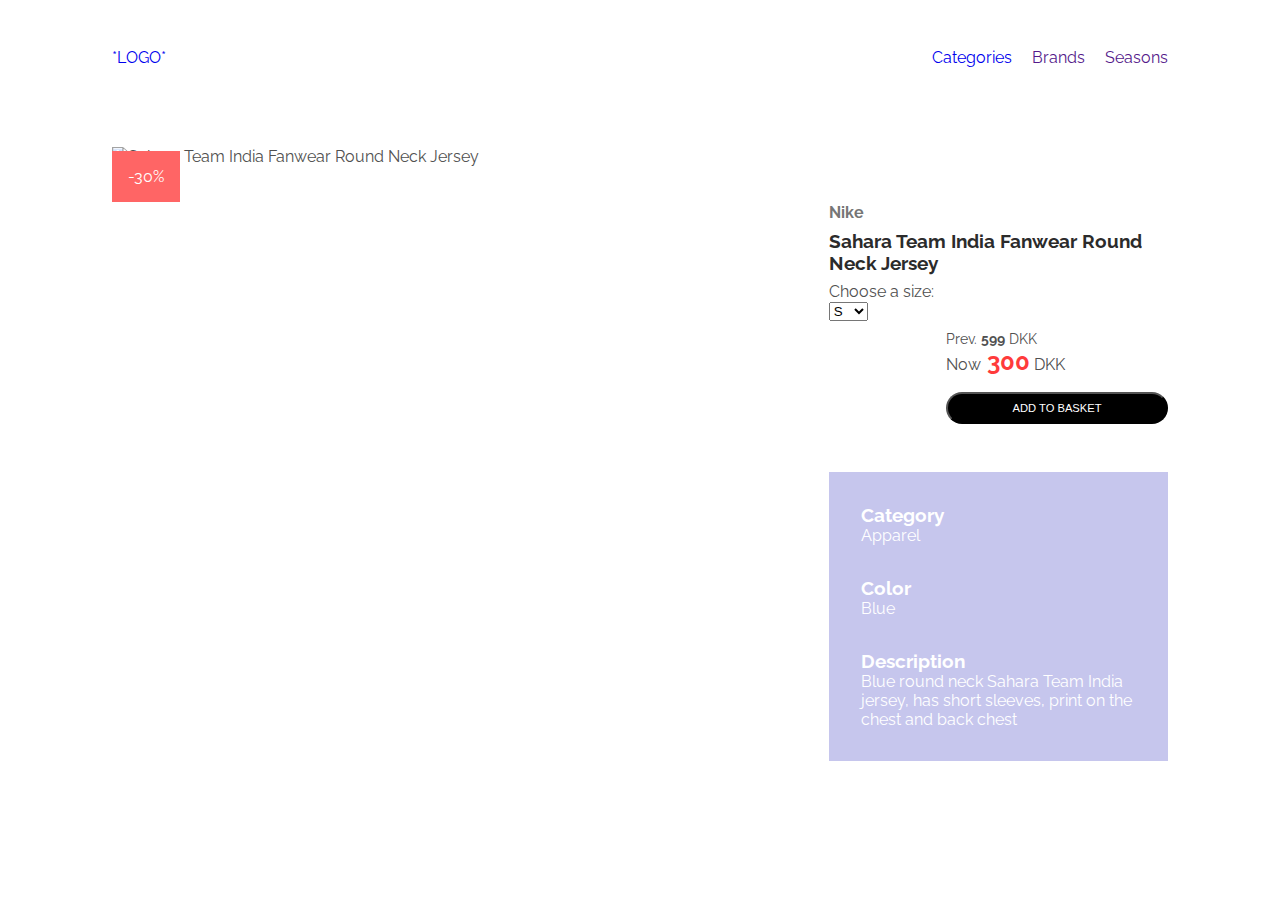
==== product.html @ 0b0175ae "fixed header layout and started mediaquery" ====
<!DOCTYPE html>
<html lang="en">
  <head>
    <meta charset="UTF-8" />
    <meta name="viewport" content="width=device-width, initial-scale=1.0" />
    <title>Product</title>
    <link rel="stylesheet" href="/css/style.css" />
    <link rel="preconnect" href="https://fonts.gstatic.com" />
    <link
      href="https://fonts.googleapis.com/css2?family=Raleway:ital,wght@0,200;0,400;0,600;1,400&display=swap"
      rel="stylesheet"
    />
  </head>
  <body>
    <header class="mainNav">
      <a href="index.html">*LOGO*</a>
      <nav>
        <a href="category.html">Categories</a>
        <a href="">Brands</a>
        <a href="">Seasons</a>
      </nav>
    </header>
    <main>
      <article class="productWrapper onSale">
      <img
        class="imgL"
        src="https://kea-alt-del.dk/t7/images/webp/1000/1163.webp"
        alt="Sahara Team India Fanwear Round Neck Jersey"
      />
      <img
        class="imgS"
        src="https://kea-alt-del.dk/t7/images/webp/640/1163.webp"
        alt="Sahara Team India Fanwear Round Neck Jersey"
      />
      <section class="info">
        <h4 class="brand">Nike</h4>
        <h3 class="item_title">Sahara Team India Fanwear Round Neck Jersey</h3>

        <div class="sizeAndPrice">
          <label
            >Choose a size:
            <select name="size">
              <option>S</option>
              <option>M</option>
              <option>L</option>
              <option>XL</option>
            </select>
          </label>
          <article class="price_area">
            <div class="price">
              <span>Prev.</span>
              <h3>599</h3>
              DKK
            </div>
            <div class="discounted">
              Now<span> <h3>300</h3></span> DKK
            </div>
            <button>ADD TO BASKET</button>
          </article>
          
        </div>
        <article class="extra_info">
          <section class="categoryInfo">
          <h3>Category</h3>
          <p>Apparel</p>
        </section>
        <section class="colorInfo">
          <h3>Color</h3>
          <p>Blue</p>
        </section>
        <section class="descriptionInfo">
          <h3>Description</h3>
          <p>Blue round neck Sahara Team India jersey, has short sleeves, print on the chest and back chest</p>
        </section>
        </article>
      </section>
    </main>
    <footer></footer>
  </body>
</html>
---- css/style.css ----
* {
  box-sizing: border-box;
  margin: 0;
  padding: 0;
}

body {
  margin: 3rem 7rem;
  font-family: "Raleway", Arial, sans-serif;
  font-weight: normal;
  color: #505050;
}

.mainNav {
  display: flex;
  flex-direction: row;
  justify-content: flex-end;
  align-items: center;
  /* margin: 2rem; */
}

nav a {
  padding-left: 1rem;
}

a {
  text-decoration: none;
}

.mainNav :first-child {
  margin-right: auto;
  align-self: flex-start;
}

img {
  display: block;
  max-width: 100%;
  height: auto;
}

main {
  margin: 5rem 0;
}

.heading {
  text-align: left;
  margin: 2rem 0;
  /* font-size: 1.5rem; */
  font-weight: normal;
}

@media screen and (max-width: 700px) {
  body {
    margin: 2rem 3rem;
  }
}

/* Category */

.categoryList {
  display: grid;
  grid-template-columns: repeat(auto-fill, minmax(10rem, 20rem));
  grid-gap: 2.5rem;
}

.categoryItem {
  display: flex;
  width: 20rem;
  height: 10rem;
  align-items: center;
  justify-content: center;
  color: white;
  font-size: 1.2rem;
}

.categoryItem a:link {
  color: white;
}

.categoryItem a:hover {
  color: white;
}

.categoryItem a:visited {
  color: white;
}

#accessoriesBox {
  background-color: #85cbd1;
}

#apparelBox {
  background-color: #838cdb;
}

#footwearBox {
  background-color: #cca2f0;
}

#freeItemsBox {
  background-color: #9c77b7;
}

#personalCareBox {
  background-color: #4b4bd5;
}

#sportingGoodsBox {
  background-color: #c045d6;
}

/* Productlist */

.productList {
  display: grid;
  grid-template-columns: repeat(auto-fill, minmax(10rem, 20rem));
  grid-template-rows: 1fr;
  column-gap: 2.4rem;
  row-gap: 3rem;
}

.smallProduct {
  display: flex;
  flex-direction: column;
}

.smallProduct > * {
  padding-top: 0.3rem;
}

.smallProduct > .price-area {
  margin-top: auto;
  justify-self: flex-end;
}

.price_area h3 {
  display: inline;
  font-weight: bold;
  font-size: 1.5rem;
}

.smallProduct a {
  align-self: flex-end;
  padding: 1rem;
  background-color: #aeaee0;
  color: white;
  box-shadow: 0.2rem 0.2rem 0.2rem rgba(0, 0, 0, 0.5);
}

.smallProduct a:hover {
  transform: scale(1.08);
}

.brand {
  color: #767676;
}

.item_title {
  color: #2b2b2b;
}

article.soldOut::before {
  content: "SOLD OUT";
  position: absolute;
  background-color: #bcbcbc;
  color: white;
  padding: 1rem;
  transform: translateY(5px);
}

article.soldOut img {
  opacity: 0.5;
}

article.onSale::before {
  content: "-30%";
  position: absolute;
  background-color: #ff6565;
  color: white;
  padding: 1rem;
  transform: translateY(4px);
}

article.onSale .discounted span {
  color: #ff3b3b;
  font-weight: bold;
  font-size: 1.5rem;
}

.price_area .price span {
  display: none;
}

.discounted {
  display: none;
}

article.onSale .price span {
  display: inline;
}

article.onSale .price {
  font-size: 0.9rem;
}

article.onSale .price > h3 {
  font-size: 0.9rem;
}

article.onSale .discounted {
  display: inline;
}

/* product */

.productWrapper {
  display: grid;
  grid-template-columns: 2fr 1fr;
  grid-gap: 2.4rem;
}

.imgL {
  grid-column: 1 / 2;
}

.imgS {
  display: none;
}

.info {
  grid-column: 2 / 3;
  display: flex;
  flex-direction: column;
  margin-top: 3rem;
}

.info > * {
  margin-top: 0.5rem;
}

.sizeAndPrice {
  display: flex;
  flex-direction: row;
  justify-content: space-between;
}

.info .price_area {
  margin-top: 3rem;
  justify-self: flex-end;
}

.productWrapper button {
  background-color: black;
  color: white;
  margin-top: 1rem;
  width: 100%;
  border-radius: 1rem;
  padding: 0.5rem 2rem;
  font-size: 0.7rem;
}

.extra_info {
  margin-top: 3rem;
  background-color: #c6c6ed;
  color: white;
}

.extra_info > * {
  margin: 2rem;
}
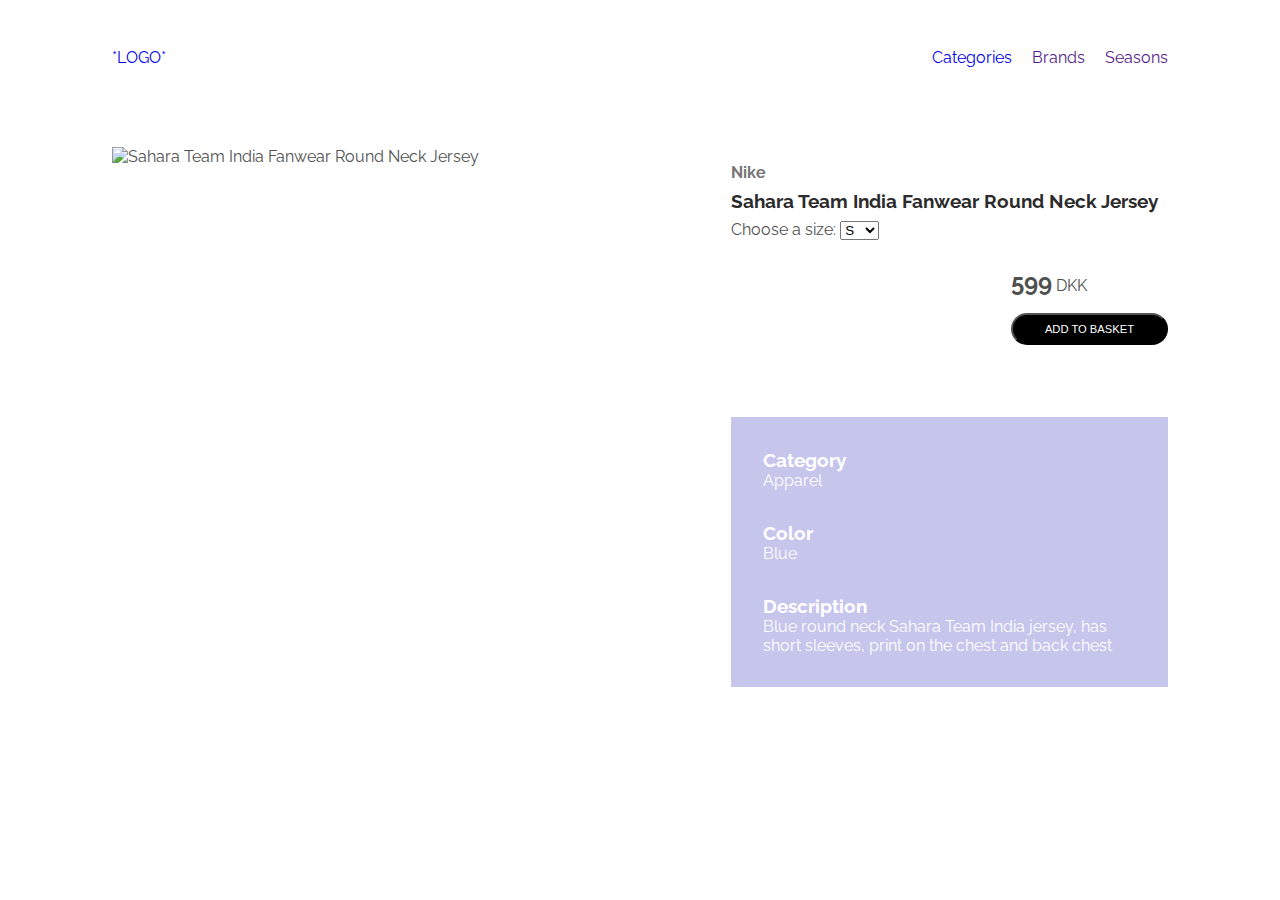
==== commit a0abbfe3: "Added data from json" ====
--- a/product.html
+++ b/product.html
@@ -21,7 +21,7 @@
       </nav>
     </header>
     <main>
-      <article class="productWrapper onSale">
+      <article class="productWrapper">
       <img
         class="imgL"
         src="https://kea-alt-del.dk/t7/images/webp/1000/1163.webp"
@@ -76,5 +76,6 @@
       </section>
     </main>
     <footer></footer>
+    <script src="/js/product.js"></script>
   </body>
 </html>
--- a/css/style.css
+++ b/css/style.css
@@ -51,7 +51,20 @@
 
 @media screen and (max-width: 700px) {
   body {
-    margin: 2rem 3rem;
+    margin: 3rem 4rem;
+  }
+
+  .mainNav {
+    flex-direction: column;
+    align-items: flex-start;
+  }
+
+  nav a {
+    padding: 0 1rem 0 0;
+  }
+
+  nav {
+    margin-top: 0.5rem;
   }
 }
 
@@ -116,7 +129,7 @@
   grid-template-columns: repeat(auto-fill, minmax(10rem, 20rem));
   grid-template-rows: 1fr;
   column-gap: 2.4rem;
-  row-gap: 3rem;
+  row-gap: 3.4rem;
 }
 
 .smallProduct {
@@ -124,13 +137,8 @@
   flex-direction: column;
 }
 
-.smallProduct > * {
+.smallProduct * {
   padding-top: 0.3rem;
-}
-
-.smallProduct > .price-area {
-  margin-top: auto;
-  justify-self: flex-end;
 }
 
 .price_area h3 {
@@ -139,12 +147,20 @@
   font-size: 1.5rem;
 }
 
+.price_area {
+  margin-bottom: 1.5rem;
+}
+
 .smallProduct a {
-  align-self: flex-end;
-  padding: 1rem;
+  /* align-self: flex-end; */
+  width: 7rem;
+  height: auto;
+  margin-top: auto;
+  padding: 0.5rem;
   background-color: #aeaee0;
   color: white;
   box-shadow: 0.2rem 0.2rem 0.2rem rgba(0, 0, 0, 0.5);
+  text-align: center;
 }
 
 .smallProduct a:hover {
@@ -165,20 +181,21 @@
   background-color: #bcbcbc;
   color: white;
   padding: 1rem;
-  transform: translateY(5px);
+  transform: translate(0, 5px);
+  z-index: 1;
 }
 
 article.soldOut img {
-  opacity: 0.5;
-}
-
-article.onSale::before {
+  opacity: 0.4;
+}
+
+article.onSale::after {
   content: "-30%";
   position: absolute;
   background-color: #ff6565;
   color: white;
   padding: 1rem;
-  transform: translateY(4px);
+  transform: translate(0, 5px);
 }
 
 article.onSale .discounted span {
@@ -215,7 +232,7 @@
 
 .productWrapper {
   display: grid;
-  grid-template-columns: 2fr 1fr;
+  grid-template-columns: 55% 1fr;
   grid-gap: 2.4rem;
 }
 
@@ -231,11 +248,15 @@
   grid-column: 2 / 3;
   display: flex;
   flex-direction: column;
-  margin-top: 3rem;
+  margin-top: 0.5rem;
 }
 
 .info > * {
   margin-top: 0.5rem;
+}
+
+.info p {
+  font-size: 1rem;
 }
 
 .sizeAndPrice {
@@ -268,3 +289,19 @@
 .extra_info > * {
   margin: 2rem;
 }
+
+@media screen and (max-width: 1100px) {
+  .info p {
+    font-size: 0.8rem;
+  }
+
+  .imgL {
+    grid-column: 1/-1;
+  }
+
+  .info {
+    grid-area: 2 / 1 / 3 / -1;
+    max-width: 500px;
+    justify-self: center;
+  }
+}
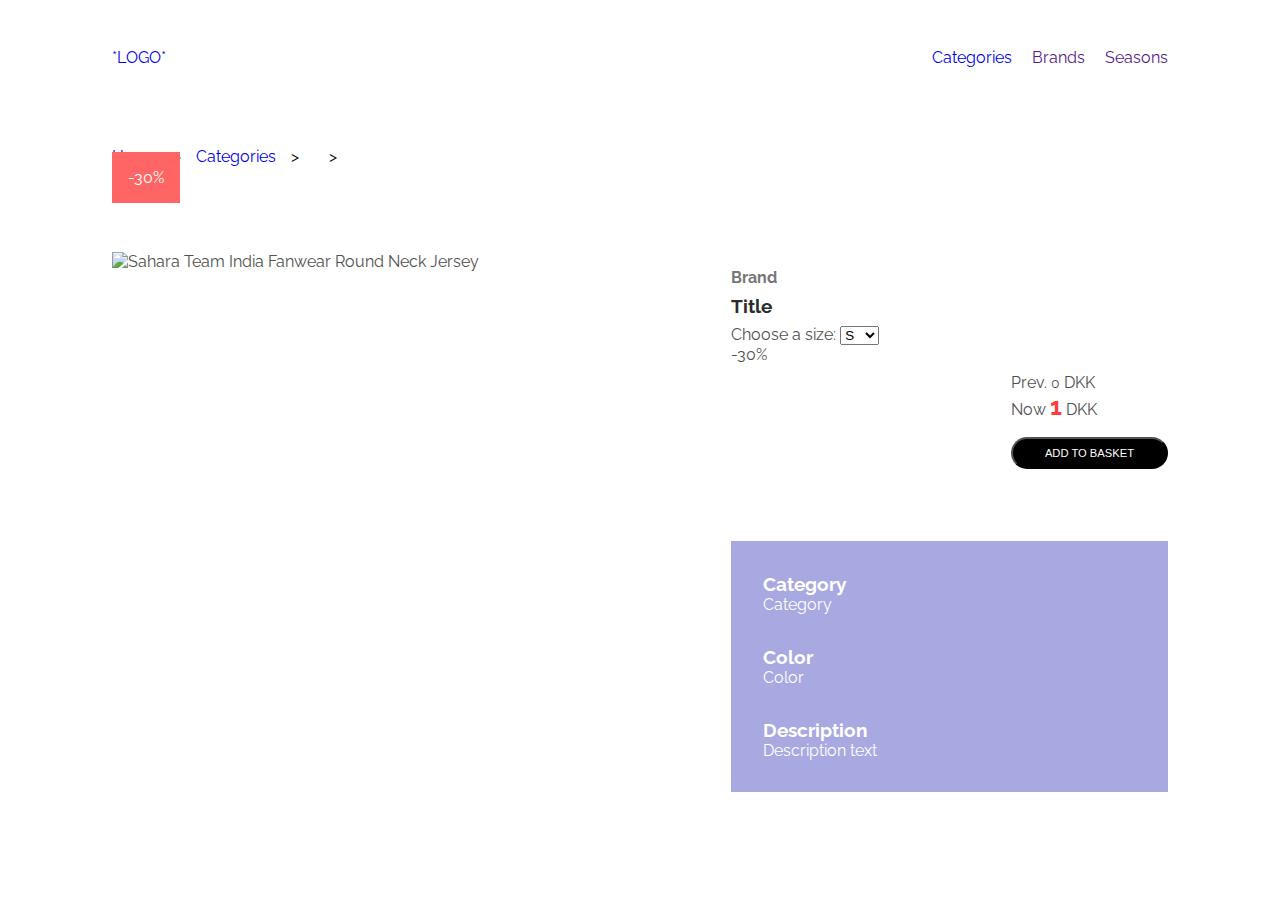
==== commit a22a70cc: "Changed html and css of .price-area" ====
--- a/product.html
+++ b/product.html
@@ -21,7 +21,13 @@
       </nav>
     </header>
     <main>
-      <article class="productWrapper">
+      <article class="productWrapper onSale">
+        <ul class="breadcrumb">
+          <li><a href="index.html">Home</a></li>
+          <li><a href="category.html">Categories</a></li>
+          <li><a class="category" href="productlist.html"></a></li>
+          <li class="item_title"></li>
+        </ul>
       <img
         class="imgL"
         src="https://kea-alt-del.dk/t7/images/webp/1000/1163.webp"
@@ -33,11 +39,11 @@
         alt="Sahara Team India Fanwear Round Neck Jersey"
       />
       <section class="info">
-        <h4 class="brand">Nike</h4>
-        <h3 class="item_title">Sahara Team India Fanwear Round Neck Jersey</h3>
-
+        <h4 class="brand">Brand</h4>
+        <h3 class="item_title">Title</h3>
         <div class="sizeAndPrice">
-          <label
+          <div class="sizeAndDiscount">
+            <label
             >Choose a size:
             <select name="size">
               <option>S</option>
@@ -45,34 +51,38 @@
               <option>L</option>
               <option>XL</option>
             </select>
-          </label>
-          <article class="price_area">
-            <div class="price">
+            </label>
+            <div class="discount">-30%</div>
+          </div>
+          <div class="price_area">
+            <p>
               <span>Prev.</span>
-              <h3>599</h3>
+              <span class="price">0</span>
               DKK
+            </p>
+            <div class="discounted">
+              <p>
+              Now <span>1</span> DKK
+              
+              </p>
             </div>
-            <div class="discounted">
-              Now<span> <h3>300</h3></span> DKK
-            </div>
-            <button>ADD TO BASKET</button>
-          </article>
-          
-        </div>
+          <button>ADD TO BASKET</button>
+          </div>
+          </div>
         <article class="extra_info">
           <section class="categoryInfo">
-          <h3>Category</h3>
-          <p>Apparel</p>
-        </section>
-        <section class="colorInfo">
-          <h3>Color</h3>
-          <p>Blue</p>
-        </section>
-        <section class="descriptionInfo">
-          <h3>Description</h3>
-          <p>Blue round neck Sahara Team India jersey, has short sleeves, print on the chest and back chest</p>
-        </section>
-        </article>
+            <h3>Category</h3>
+            <p class="category">Category</p>
+          </section>
+          <section class="colorInfo">
+            <h3>Color</h3>
+            <p>Color</p>
+          </section>
+          <section class="descriptionInfo">
+            <h3>Description</h3>
+            <p>Description text</p>
+          </section>
+          </article>
       </section>
     </main>
     <footer></footer>
--- a/css/style.css
+++ b/css/style.css
@@ -48,6 +48,23 @@
   /* font-size: 1.5rem; */
   font-weight: normal;
 }
+/* breadcrumb nav */
+ul.breadcrumb {
+  display: flex;
+  list-style: none;
+  margin-bottom: 3rem;
+  flex-wrap: wrap;
+}
+
+ul.breadcrumb li + li:before {
+  padding-right: 15px;
+  color: black;
+  content: ">";
+}
+
+ul.breadcrumb li {
+  padding-right: 15px;
+}
 
 @media screen and (max-width: 700px) {
   body {
@@ -65,6 +82,14 @@
 
   nav {
     margin-top: 0.5rem;
+  }
+
+  main {
+    margin-top: 2rem;
+  }
+
+  ul.breadcrumb {
+    font-size: 0.9rem;
   }
 }
 
@@ -282,7 +307,7 @@
 
 .extra_info {
   margin-top: 3rem;
-  background-color: #c6c6ed;
+  background-color: #a9a9e2;
   color: white;
 }
 
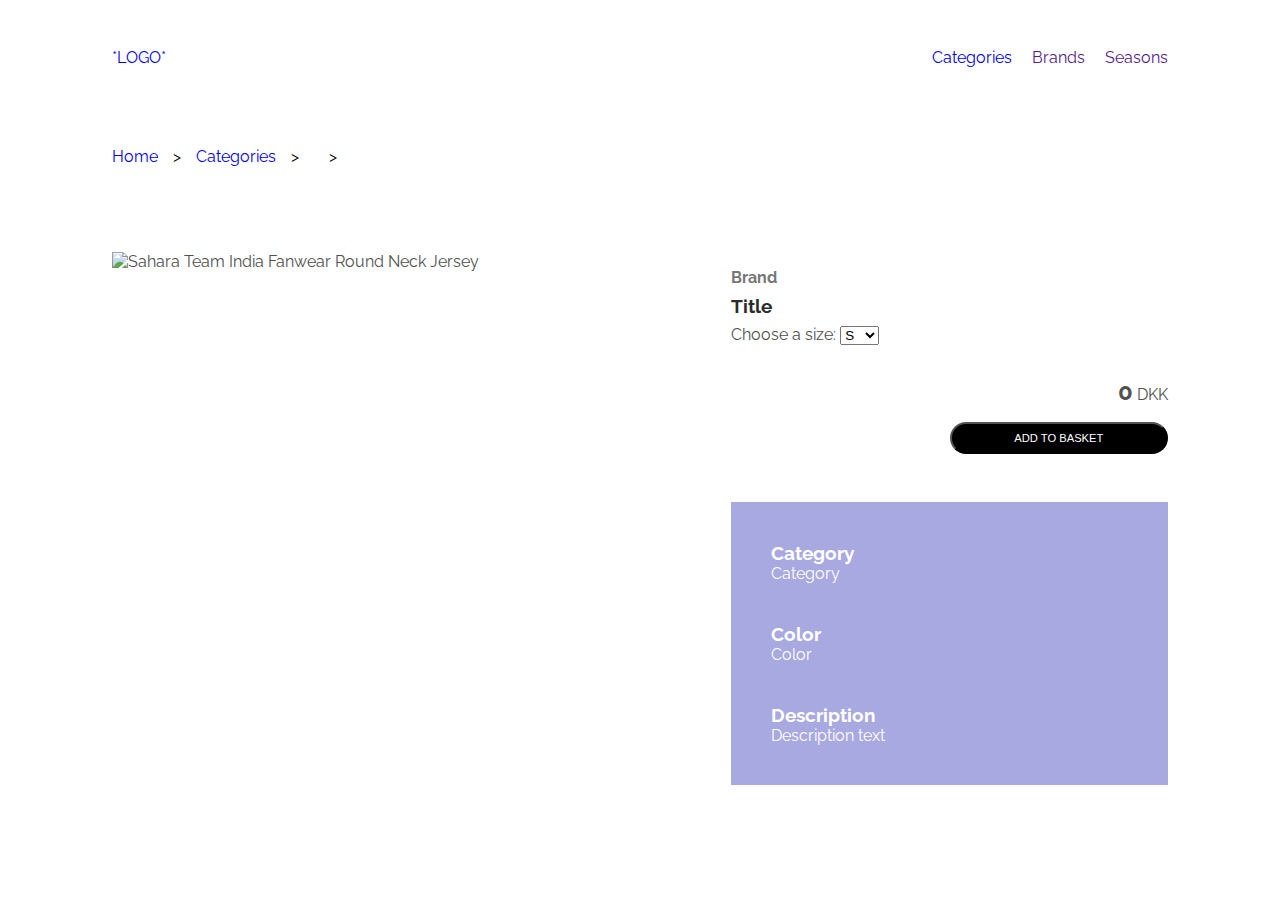
==== commit f4cbbed8: "Merge branch 'Fix_broken_Product_page_layout'" ====
--- a/product.html
+++ b/product.html
@@ -21,7 +21,7 @@
       </nav>
     </header>
     <main>
-      <article class="productWrapper onSale">
+      <article class="productWrapper">
         <ul class="breadcrumb">
           <li><a href="index.html">Home</a></li>
           <li><a href="category.html">Categories</a></li>
@@ -42,7 +42,6 @@
         <h4 class="brand">Brand</h4>
         <h3 class="item_title">Title</h3>
         <div class="sizeAndPrice">
-          <div class="sizeAndDiscount">
             <label
             >Choose a size:
             <select name="size">
@@ -52,22 +51,26 @@
               <option>XL</option>
             </select>
             </label>
-            <div class="discount">-30%</div>
+            <div class="discountAndPrice">
+              <div class="discount">-30%
+            
+              </div>
+            <div class="price_area">
+              <p>
+                <span>Prev.</span>
+                <span class="price">0</span>
+                DKK
+              </p>
+              <div class="discounted">
+                <p>
+                Now <span>1</span> DKK
+                </p>
+              </div>
+              
+            </div>
+
           </div>
-          <div class="price_area">
-            <p>
-              <span>Prev.</span>
-              <span class="price">0</span>
-              DKK
-            </p>
-            <div class="discounted">
-              <p>
-              Now <span>1</span> DKK
-              
-              </p>
-            </div>
           <button>ADD TO BASKET</button>
-          </div>
           </div>
         <article class="extra_info">
           <section class="categoryInfo">
--- a/css/style.css
+++ b/css/style.css
@@ -153,8 +153,7 @@
   display: grid;
   grid-template-columns: repeat(auto-fill, minmax(10rem, 20rem));
   grid-template-rows: 1fr;
-  column-gap: 2.4rem;
-  row-gap: 3.4rem;
+  grid-gap: 3.4rem 2.4rem;
 }
 
 .smallProduct {
@@ -214,13 +213,17 @@
   opacity: 0.4;
 }
 
-article.onSale::after {
-  content: "-30%";
-  position: absolute;
+.discount {
   background-color: #ff6565;
   color: white;
-  padding: 1rem;
-  transform: translate(0, 5px);
+  padding: 0.5rem;
+  align-self: center;
+  /* margin-right: 4rem; */
+}
+
+.price {
+  font-weight: bold;
+  font-size: 1.5rem;
 }
 
 article.onSale .discounted span {
@@ -229,7 +232,7 @@
   font-size: 1.5rem;
 }
 
-.price_area .price span {
+.price_area p :first-child {
   display: none;
 }
 
@@ -237,20 +240,23 @@
   display: none;
 }
 
-article.onSale .price span {
+article.onSale .price_area p :first-child {
   display: inline;
+}
+
+article.onSale .price_area > :first-child {
+  font-size: 0.9rem;
+  opacity: 70%;
 }
 
 article.onSale .price {
   font-size: 0.9rem;
-}
-
-article.onSale .price > h3 {
-  font-size: 0.9rem;
+  font-weight: normal;
 }
 
 article.onSale .discounted {
-  display: inline;
+  display: flex;
+  justify-content: space-between;
 }
 
 /* product */
@@ -286,23 +292,49 @@
 
 .sizeAndPrice {
   display: flex;
+  flex-direction: column;
+}
+
+.info .price_area {
+  margin: 0;
+  justify-content: flex-end;
+}
+
+.info .discount {
+  display: none;
+}
+
+article.onSale .info .discount {
+  display: block;
+  align-self: center;
+  padding: 0.8rem;
+}
+
+.info .discountAndPrice {
+  display: flex;
   flex-direction: row;
+  justify-content: end;
+  margin-top: 2rem;
+}
+
+article.onSale .info .discountAndPrice {
   justify-content: space-between;
 }
 
-.info .price_area {
-  margin-top: 3rem;
-  justify-self: flex-end;
-}
-
-.productWrapper button {
+article.onSale .info .discounted {
+  justify-content: end;
+}
+
+.info button {
   background-color: black;
   color: white;
   margin-top: 1rem;
-  width: 100%;
+  width: 50%;
   border-radius: 1rem;
   padding: 0.5rem 2rem;
   font-size: 0.7rem;
+  text-align: center;
+  align-self: flex-end;
 }
 
 .extra_info {
@@ -312,20 +344,22 @@
 }
 
 .extra_info > * {
-  margin: 2rem;
+  margin: 2.5rem;
 }
 
 @media screen and (max-width: 1100px) {
   .info p {
     font-size: 0.8rem;
   }
-
+  .breadcrumb {
+    grid-column: 1/-1;
+  }
   .imgL {
-    grid-column: 1/-1;
+    grid-area: 2 / 1 / 3 /-1;
   }
 
   .info {
-    grid-area: 2 / 1 / 3 / -1;
+    grid-area: 3 / 1 / 4 / -1;
     max-width: 500px;
     justify-self: center;
   }
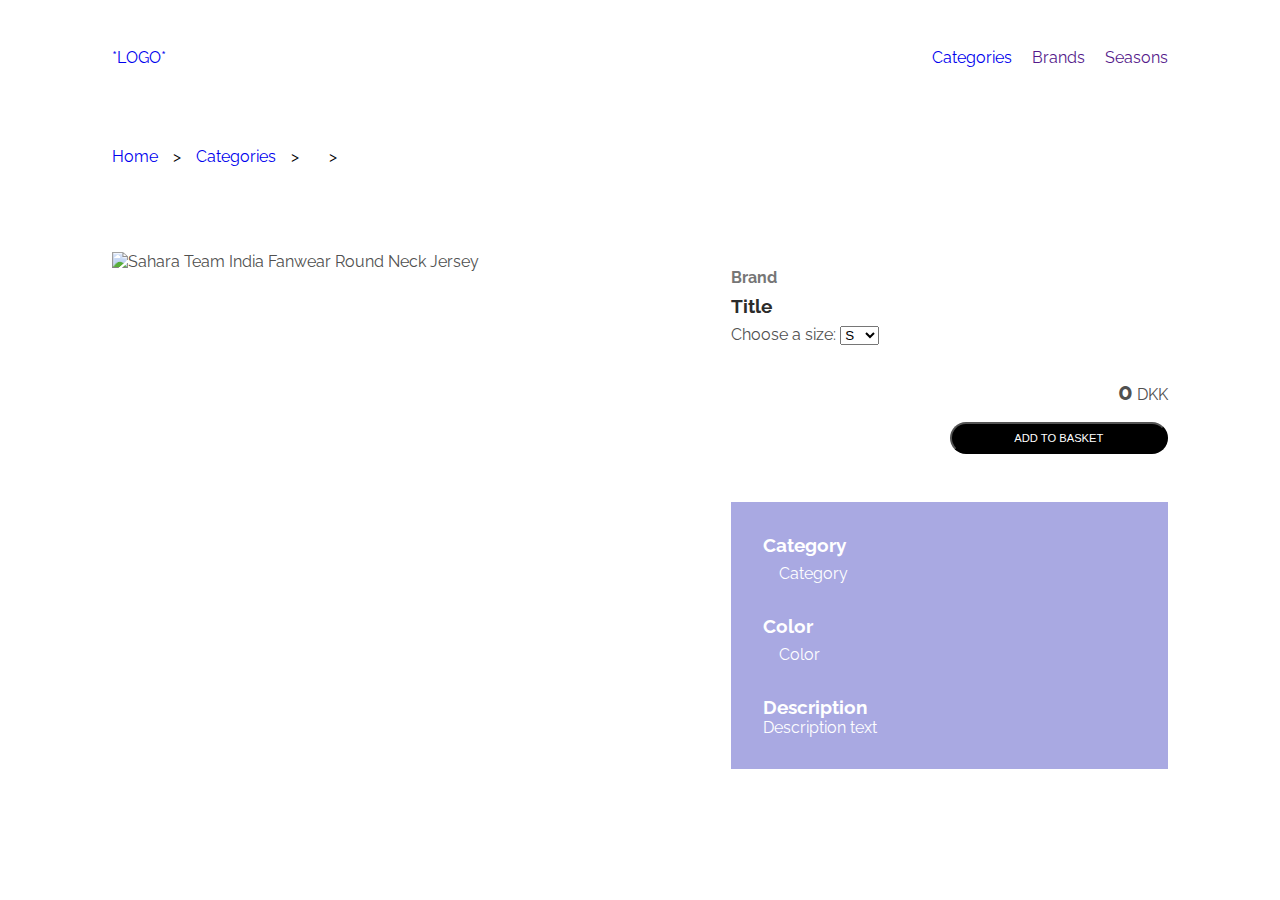
==== commit e311151b: "Product - Fixed layout of .extra_info" ====
--- a/product.html
+++ b/product.html
@@ -83,7 +83,7 @@
           </section>
           <section class="descriptionInfo">
             <h3>Description</h3>
-            <p>Description text</p>
+            <div class="descriptionText">Description text</div>
           </section>
           </article>
       </section>
--- a/css/style.css
+++ b/css/style.css
@@ -344,7 +344,11 @@
 }
 
 .extra_info > * {
-  margin: 2.5rem;
+  margin: 2rem;
+}
+
+.extra_info p {
+  margin: 0.5rem 0 0 1rem;
 }
 
 @media screen and (max-width: 1100px) {
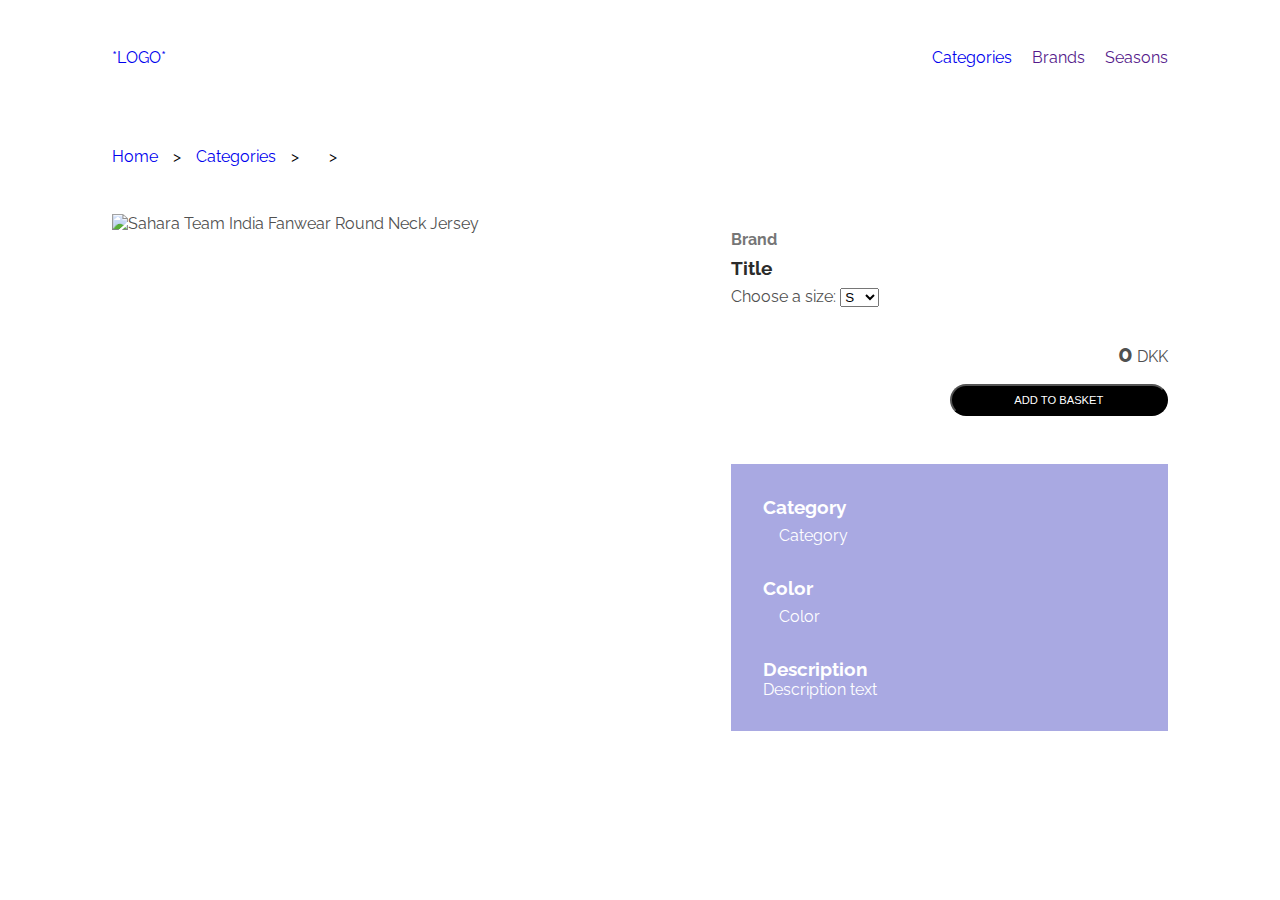
==== commit 88975a42: "Validated HTML (warning: lacks headings)" ====
--- a/product.html
+++ b/product.html
@@ -21,72 +21,67 @@
       </nav>
     </header>
     <main>
+      <ul class="breadcrumb">
+        <li><a href="index.html">Home</a></li>
+        <li><a href="category.html">Categories</a></li>
+        <li><a class="category" href="productlist.html"></a></li>
+        <li class="item_title"></li>
+      </ul>
       <article class="productWrapper">
-        <ul class="breadcrumb">
-          <li><a href="index.html">Home</a></li>
-          <li><a href="category.html">Categories</a></li>
-          <li><a class="category" href="productlist.html"></a></li>
-          <li class="item_title"></li>
-        </ul>
-      <img
-        class="imgL"
-        src="https://kea-alt-del.dk/t7/images/webp/1000/1163.webp"
-        alt="Sahara Team India Fanwear Round Neck Jersey"
-      />
-      <img
-        class="imgS"
-        src="https://kea-alt-del.dk/t7/images/webp/640/1163.webp"
-        alt="Sahara Team India Fanwear Round Neck Jersey"
-      />
-      <section class="info">
-        <h4 class="brand">Brand</h4>
-        <h3 class="item_title">Title</h3>
-        <div class="sizeAndPrice">
+        <img
+          class="imgL"
+          src="https://kea-alt-del.dk/t7/images/webp/1000/1163.webp"
+          alt="Sahara Team India Fanwear Round Neck Jersey"
+        />
+        <img
+          class="imgS"
+          src="https://kea-alt-del.dk/t7/images/webp/640/1163.webp"
+          alt="Sahara Team India Fanwear Round Neck Jersey"
+        />
+        <section class="info">
+          <h4 class="brand">Brand</h4>
+          <h3 class="item_title">Title</h3>
+          <div class="sizeAndPrice">
             <label
-            >Choose a size:
-            <select name="size">
-              <option>S</option>
-              <option>M</option>
-              <option>L</option>
-              <option>XL</option>
-            </select>
+              >Choose a size:
+              <select name="size">
+                <option>S</option>
+                <option>M</option>
+                <option>L</option>
+                <option>XL</option>
+              </select>
             </label>
             <div class="discountAndPrice">
-              <div class="discount">-30%
-            
+              <div class="discount">-30%</div>
+              <div class="price_area">
+                <p>
+                  <span>Prev.</span>
+                  <span class="price">0</span>
+                  DKK
+                </p>
+                <div class="discounted">
+                  <p>Now <span>1</span> DKK</p>
+                </div>
               </div>
-            <div class="price_area">
-              <p>
-                <span>Prev.</span>
-                <span class="price">0</span>
-                DKK
-              </p>
-              <div class="discounted">
-                <p>
-                Now <span>1</span> DKK
-                </p>
-              </div>
-              
             </div>
-
+            <button>ADD TO BASKET</button>
           </div>
-          <button>ADD TO BASKET</button>
-          </div>
-        <article class="extra_info">
-          <section class="categoryInfo">
-            <h3>Category</h3>
-            <p class="category">Category</p>
-          </section>
-          <section class="colorInfo">
-            <h3>Color</h3>
-            <p>Color</p>
-          </section>
-          <section class="descriptionInfo">
-            <h3>Description</h3>
-            <div class="descriptionText">Description text</div>
-          </section>
+          <article class="extra_info">
+            <section class="categoryInfo">
+              <h3>Category</h3>
+              <p class="category">Category</p>
+            </section>
+            <section class="colorInfo">
+              <h3>Color</h3>
+              <p>Color</p>
+            </section>
+            <section class="descriptionInfo">
+              <h3>Description</h3>
+              <div class="descriptionText">Description text</div>
+            </section>
           </article>
-      </section>
+        </section>
+      </article>
     </main>
     <footer></footer>
     <script src="/js/product.js"></script>
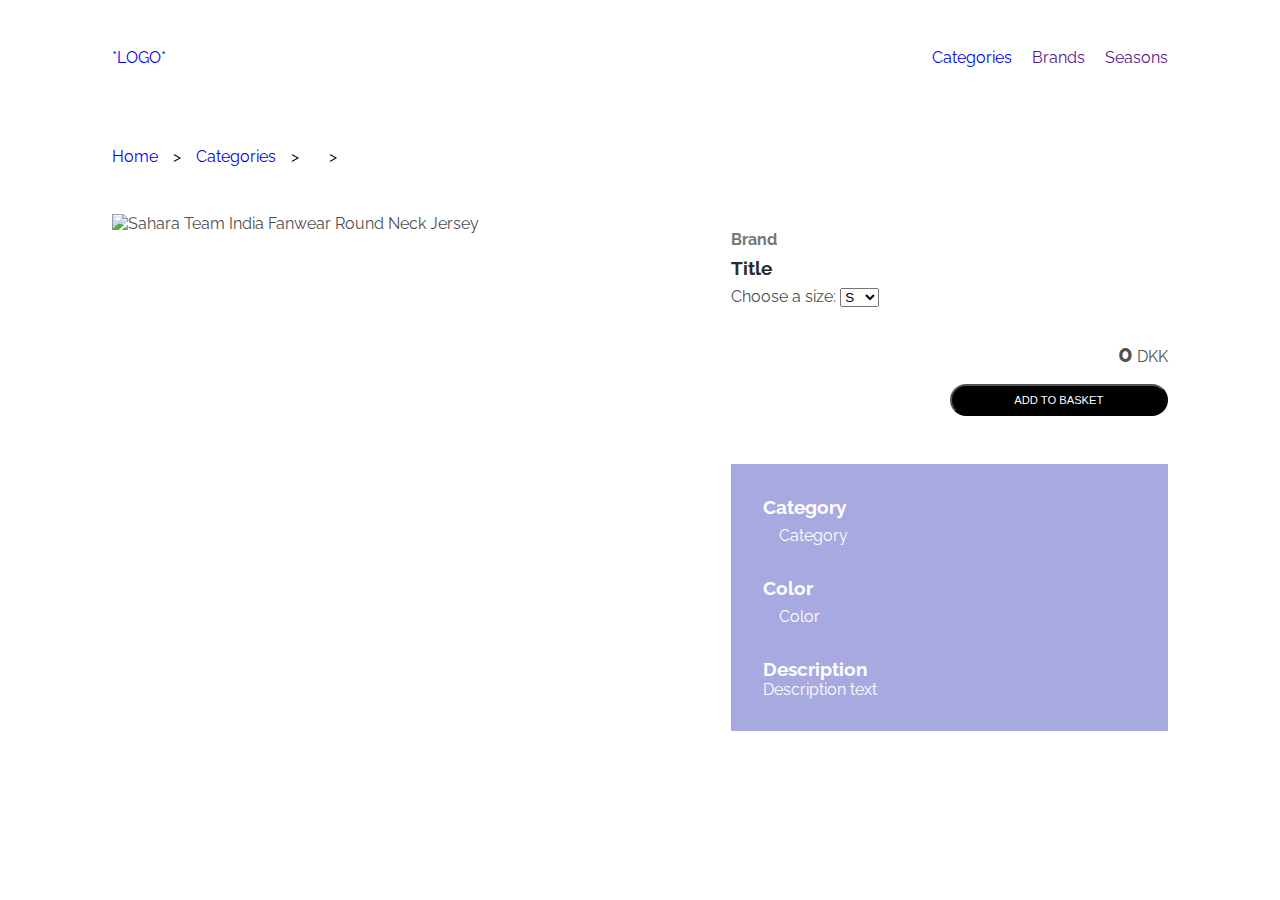
==== commit e91741bf: "deleted the rest of "/"" ====
--- a/product.html
+++ b/product.html
@@ -4,7 +4,7 @@
     <meta charset="UTF-8" />
     <meta name="viewport" content="width=device-width, initial-scale=1.0" />
     <title>Product</title>
-    <link rel="stylesheet" href="/css/style.css" />
+    <link rel="stylesheet" href="css/style.css" />
     <link rel="preconnect" href="https://fonts.gstatic.com" />
     <link
       href="https://fonts.googleapis.com/css2?family=Raleway:ital,wght@0,200;0,400;0,600;1,400&display=swap"
@@ -84,6 +84,6 @@
       </article>
     </main>
     <footer></footer>
-    <script src="/js/product.js"></script>
+    <script src="js/product.js"></script>
   </body>
 </html>
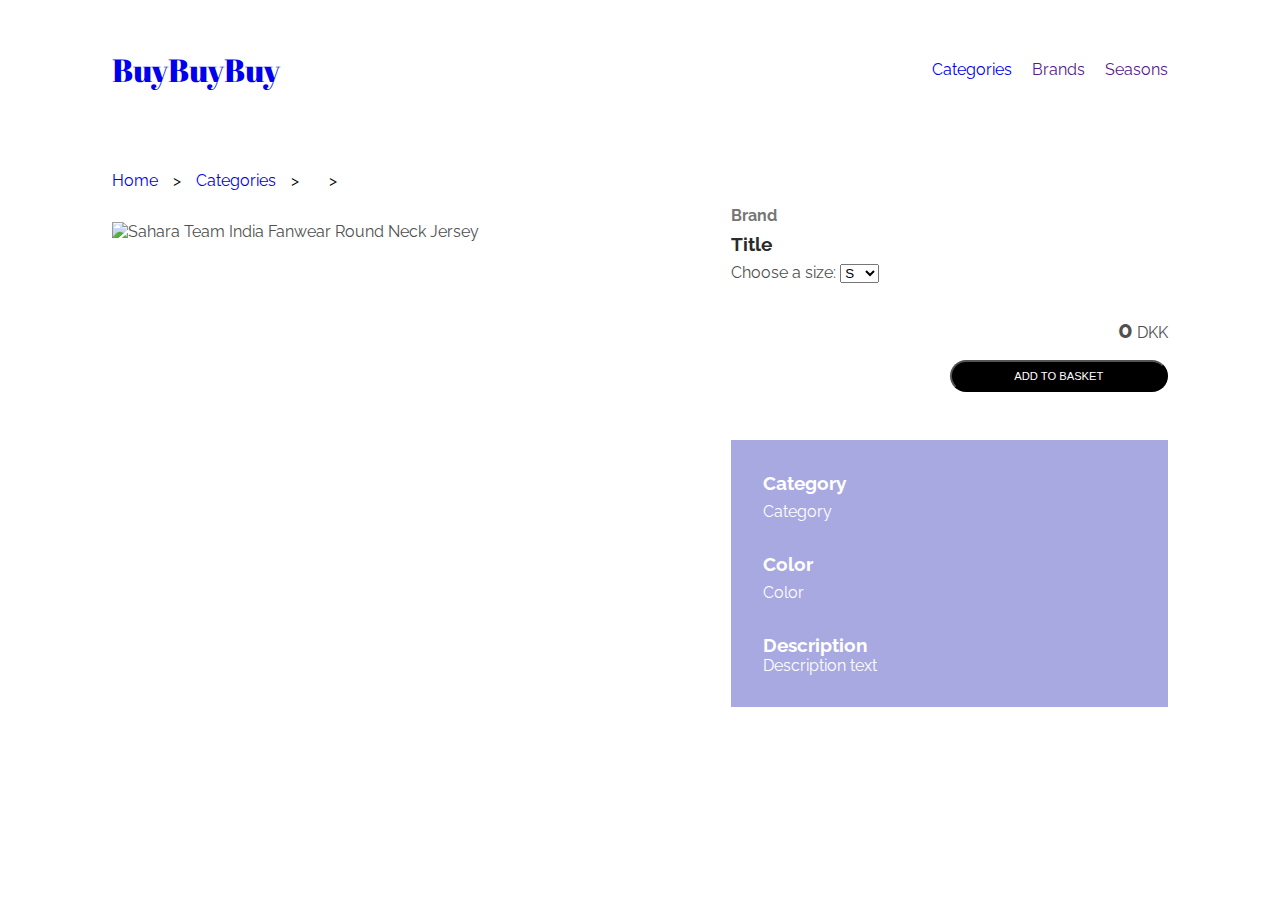
==== commit e0ad28d4: "Changed logo" ====
--- a/product.html
+++ b/product.html
@@ -4,16 +4,21 @@
     <meta charset="UTF-8" />
     <meta name="viewport" content="width=device-width, initial-scale=1.0" />
     <title>Product</title>
-    <link rel="stylesheet" href="css/style.css" />
+    <link rel="stylesheet" href="/css/style.css" />
     <link rel="preconnect" href="https://fonts.gstatic.com" />
     <link
       href="https://fonts.googleapis.com/css2?family=Raleway:ital,wght@0,200;0,400;0,600;1,400&display=swap"
       rel="stylesheet"
     />
+    <link
+    href="https://fonts.googleapis.com/css2?family=Abril+Fatface&display=swap"
+    rel="stylesheet"
+  />
+</head>
   </head>
   <body>
     <header class="mainNav">
-      <a href="index.html">*LOGO*</a>
+      <a id="logo" href="index.html">BuyBuyBuy</a>
       <nav>
         <a href="category.html">Categories</a>
         <a href="">Brands</a>
@@ -28,62 +33,68 @@
         <li class="item_title"></li>
       </ul>
       <article class="productWrapper">
-        <img
-          class="imgL"
-          src="https://kea-alt-del.dk/t7/images/webp/1000/1163.webp"
-          alt="Sahara Team India Fanwear Round Neck Jersey"
-        />
-        <img
-          class="imgS"
-          src="https://kea-alt-del.dk/t7/images/webp/640/1163.webp"
-          alt="Sahara Team India Fanwear Round Neck Jersey"
-        />
-        <section class="info">
-          <h4 class="brand">Brand</h4>
-          <h3 class="item_title">Title</h3>
-          <div class="sizeAndPrice">
+
+      <img
+        class="imgL"
+        src="https://kea-alt-del.dk/t7/images/webp/1000/1163.webp"
+        alt="Sahara Team India Fanwear Round Neck Jersey"
+      />
+      <img
+        class="imgS"
+        src="https://kea-alt-del.dk/t7/images/webp/640/1163.webp"
+        alt="Sahara Team India Fanwear Round Neck Jersey"
+      />
+      <section class="info">
+        <h4 class="brand">Brand</h4>
+        <h3 class="item_title">Title</h3>
+        <div class="sizeAndPrice">
             <label
-              >Choose a size:
-              <select name="size">
-                <option>S</option>
-                <option>M</option>
-                <option>L</option>
-                <option>XL</option>
-              </select>
+            >Choose a size:
+            <select name="size">
+              <option>S</option>
+              <option>M</option>
+              <option>L</option>
+              <option>XL</option>
+            </select>
             </label>
             <div class="discountAndPrice">
-              <div class="discount">-30%</div>
-              <div class="price_area">
+              <div class="discount">-30%
+            
+              </div>
+            <div class="price_area">
+              <p>
+                <span>Prev.</span>
+                <span class="price">0</span>
+                DKK
+              </p>
+              <div class="discounted">
                 <p>
-                  <span>Prev.</span>
-                  <span class="price">0</span>
-                  DKK
+                Now <span>1</span> DKK
                 </p>
-                <div class="discounted">
-                  <p>Now <span>1</span> DKK</p>
-                </div>
               </div>
+              
             </div>
-            <button>ADD TO BASKET</button>
+
           </div>
-          <article class="extra_info">
-            <section class="categoryInfo">
-              <h3>Category</h3>
-              <p class="category">Category</p>
-            </section>
-            <section class="colorInfo">
-              <h3>Color</h3>
-              <p>Color</p>
-            </section>
-            <section class="descriptionInfo">
-              <h3>Description</h3>
-              <div class="descriptionText">Description text</div>
-            </section>
+          <button>ADD TO BASKET</button>
+          </div>
+        <article class="extra_info">
+          <section class="categoryInfo">
+            <h3>Category</h3>
+            <p class="category">Category</p>
+          </section>
+          <section class="colorInfo">
+            <h3>Color</h3>
+            <p>Color</p>
+          </section>
+          <section class="descriptionInfo">
+            <h3>Description</h3>
+            <div class="descriptionText">Description text</div>
+          </section>
           </article>
-        </section>
-      </article>
+      </section>
     </main>
     <footer></footer>
-    <script src="js/product.js"></script>
+    <script src="/js/product.js"></script>
   </body>
 </html>
--- a/css/style.css
+++ b/css/style.css
@@ -11,6 +11,11 @@
   color: #505050;
 }
 
+#logo {
+  font-family: "Abril Fatface", cursive;
+  font-size: 2rem;
+}
+
 .mainNav {
   display: flex;
   flex-direction: row;
@@ -52,7 +57,6 @@
 ul.breadcrumb {
   display: flex;
   list-style: none;
-  margin-bottom: 3rem;
   flex-wrap: wrap;
 }
 
@@ -90,6 +94,15 @@
 
   ul.breadcrumb {
     font-size: 0.9rem;
+  }
+}
+
+@media screen and (max-width: 500px) {
+  body {
+    margin: 2rem 2.5rem;
+  }
+  article.soldOut::before {
+    font-size: 0.8rem;
   }
 }
 
@@ -268,6 +281,7 @@
 }
 
 .imgL {
+  margin-top: 2rem;
   grid-column: 1 / 2;
 }
 
@@ -323,6 +337,10 @@
 
 article.onSale .info .discounted {
   justify-content: end;
+}
+
+article.soldOut.productWrapper::before {
+  transform: translate(0, 2rem);
 }
 
 .info button {
@@ -348,23 +366,23 @@
 }
 
 .extra_info p {
-  margin: 0.5rem 0 0 1rem;
+  margin-top: 0.5rem;
 }
 
 @media screen and (max-width: 1100px) {
   .info p {
     font-size: 0.8rem;
   }
-  .breadcrumb {
+  /* ul.breadcrumb {
     grid-column: 1/-1;
-  }
+  } */
   .imgL {
-    grid-area: 2 / 1 / 3 /-1;
+    grid-area: 1 / 1 / 2 /-1;
   }
 
   .info {
-    grid-area: 3 / 1 / 4 / -1;
-    max-width: 500px;
+    grid-area: 2 / 1 / 3 / -1;
+    max-width: 600px;
     justify-self: center;
   }
 }
